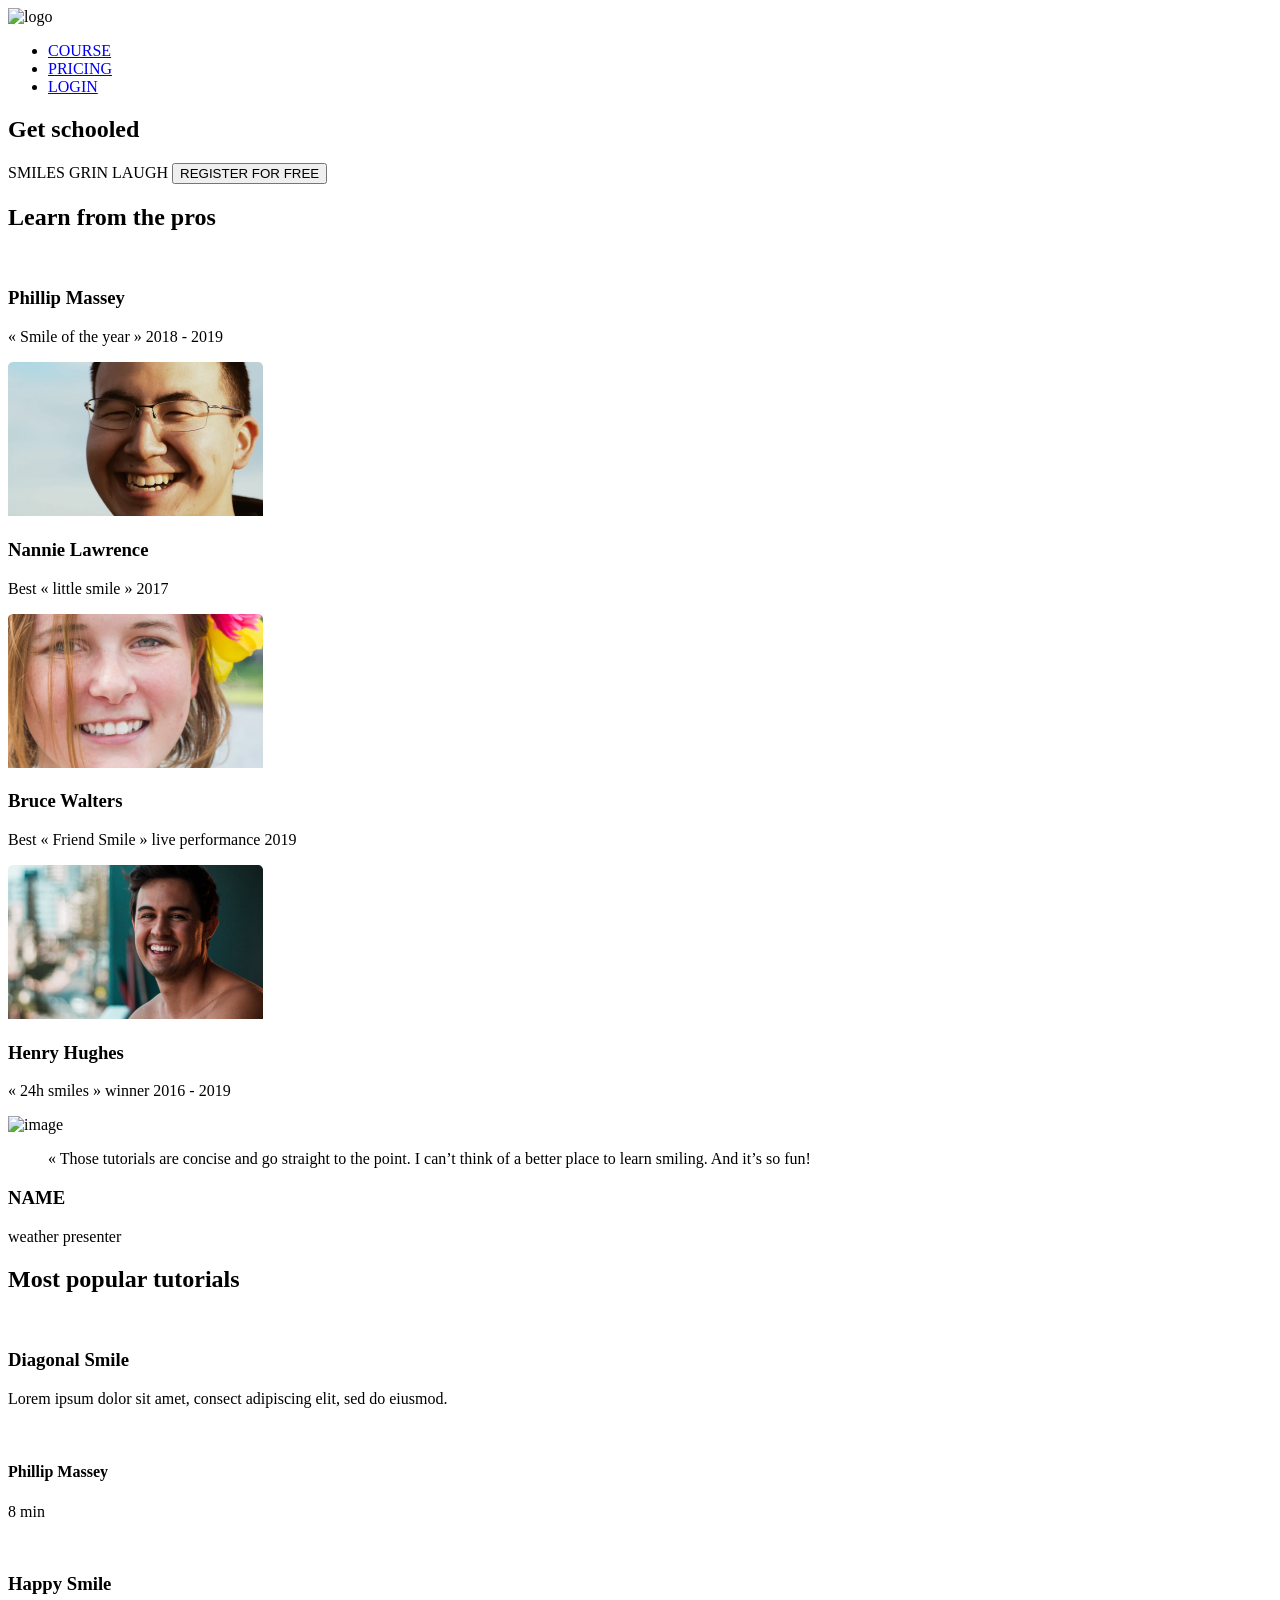
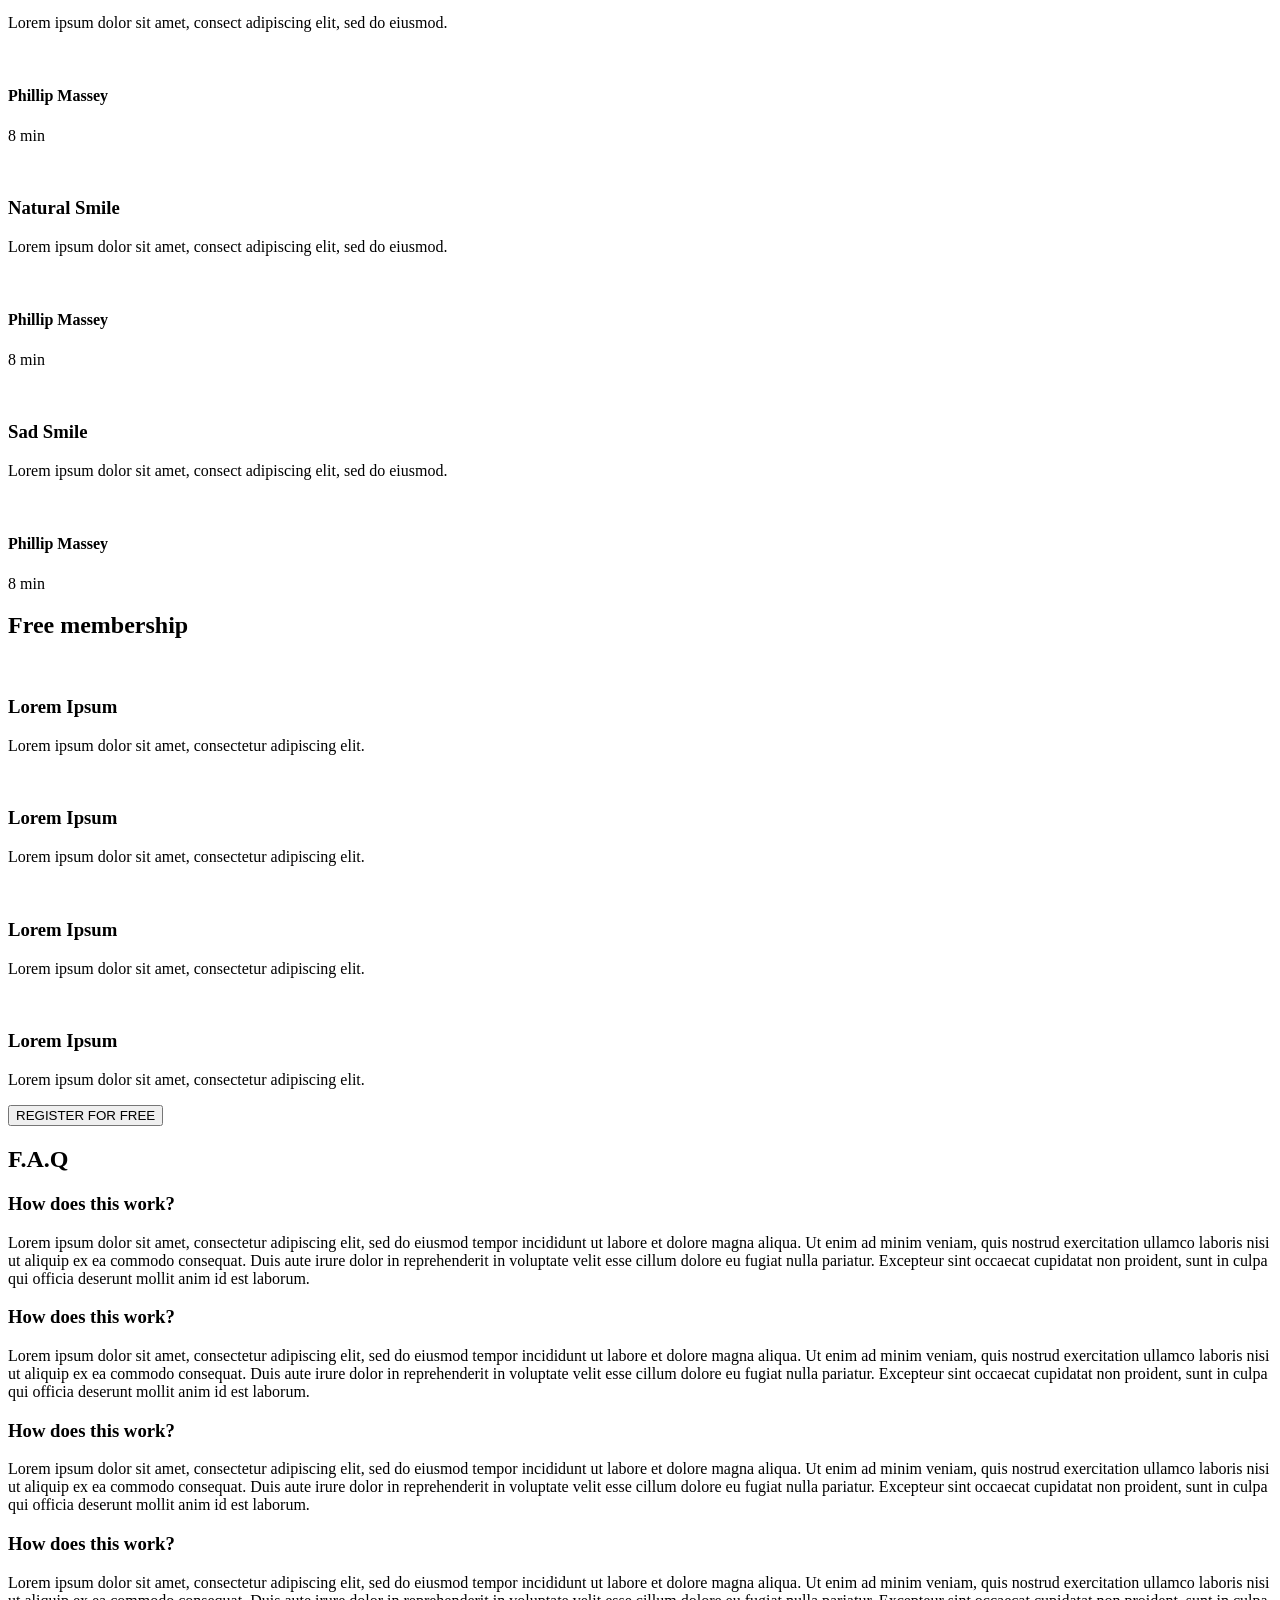
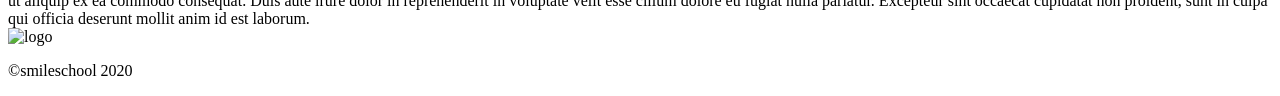
==== css_advanced/index.html @ 1b06cfef "New directory added." ====
<!DOCTYPE html>
<html lang="en">
<head>
    <meta charset="UTF-8">
    <meta name="viewport" content="width=device-width, initial-scale=1.0">
    <script src="https://kit.fontawesome.com/4a2b055604.js" crossorigin="anonymous"></script>
    <title>Document</title>
</head>
<body>
    <header>
        <nav>
            <img src="https://fakeimg.pl/250x250?text=Sample+Logo" alt="logo">
          
            <ul>
                <li><a href="#">COURSE</a></li>
                <li><a href="#">PRICING</a></li>
                <li><a href="#">LOGIN</a></li>
            </ul>
        </nav>
        
    </header>
    <main>
        <section>
            <div>
                <h1>Get schooled</h1>
                <span>SMILES</span>
                <span>GRIN</span>
                <span>LAUGH</span>
                <button>REGISTER FOR FREE</button>
            </div>
            <div>
                <h2>Learn from the pros</h2>
                <div>
                    <div>
                        <img src="./images/1 (3).png" alt="">
                        <h3>Phillip Massey</h3>
                        <p>« Smile of the year » 2018 - 2019</p>
                    </div>
                    <div>
                        <img src="./images/6.png" alt="">
                        <h3>Nannie Lawrence</h3>
                        <p>Best « little smile » 2017</p>
                    </div>
                    <div>
                        <img src="./images/7.png" alt="">
                        <h3>Bruce Walters</h3>
                        <p>Best « Friend Smile » live performance 2019</p>
                    </div>
                    <div>
                        <img src="./images/8.png" alt="">
                        <h3>Henry Hughes</h3>
                        <p>« 24h smiles » winner 2016 - 2019</p>
                    </div>
                </div>
            </div>
        </section>
        <section>
            <div>
                <img src="./images/Bitmap.png" alt="image">
            </div>
            <div>
                <blockquote>« Those tutorials are concise and go straight to the point. I can’t think of a better place to learn smiling. And it’s so fun!</blockquote>
                <h3>NAME</h3>
                <P>weather presenter</P>
            </div>
        </section>
        <section>
            <h2>Most popular tutorials</h2>
            <div>
                <img src="./images/Bitmap (1).png" alt="">
                <h3>Diagonal Smile</h3>
                <p>Lorem ipsum dolor sit amet, consect adipiscing elit, sed do eiusmod.</p>
                <div>
                    <img src="./images/1 (3).png" alt="">
                    <h4>Phillip Massey</h4>
                </div>
                <div>
                    <div><i class="fa-solid fa-star"></i></div>
                    <div><i class="fa-solid fa-star"></i></div>
                    <div><i class="fa-solid fa-star"></i></div>
                    <div><i class="fa-solid fa-star"></i></div>
                    <div><i class="fa-solid fa-star"></i></div>
                </div>
                <p>8 min</p>
            </div>
            <div>
                <img src="./images/Bitmap (4).png" alt="">
                <h3>Happy Smile</h3>
                <p>Lorem ipsum dolor sit amet, consect adipiscing elit, sed do eiusmod.</p>
                <div>
                    <img src="./images/1 (3).png" alt="">
                    <h4>Phillip Massey</h4>
                </div>
                <div>
                    <div><i class="fa-solid fa-star"></i></div>
                    <div><i class="fa-solid fa-star"></i></div>
                    <div><i class="fa-solid fa-star"></i></div>
                    <div><i class="fa-solid fa-star"></i></div>
                    <div><i class="fa-solid fa-star"></i></div>
                </div>
                <p>8 min</p>
            </div>
            <div>
                <img src="./images/Bitmap (3).png" alt="">
                <h3>Natural Smile</h3>
                <p>Lorem ipsum dolor sit amet, consect adipiscing elit, sed do eiusmod.</p>
                <div>
                    <img src="./images/1 (3).png" alt="">
                    <h4>Phillip Massey</h4>
                </div>
                <div>
                    <div><i class="fa-solid fa-star"></i></div>
                    <div><i class="fa-solid fa-star"></i></div>
                    <div><i class="fa-solid fa-star"></i></div>
                    <div><i class="fa-solid fa-star"></i></div>
                    <div><i class="fa-solid fa-star"></i></div>
                </div>
                <p>8 min</p>
            </div>
            <div>
                <img src="./images/Bitmap (2).png" alt="">
                <h3>Sad Smile</h3>
                <p>Lorem ipsum dolor sit amet, consect adipiscing elit, sed do eiusmod.</p>
                <div>
                    <img src="./images/1 (3).png" alt="">
                    <h4>Phillip Massey</h4>
                </div>
                <div>
                    <div><i class="fa-solid fa-star"></i></div>
                    <div><i class="fa-solid fa-star"></i></div>
                    <div><i class="fa-solid fa-star"></i></div>
                    <div><i class="fa-solid fa-star"></i></div>
                    <div><i class="fa-solid fa-star"></i></div>
                </div>
                <p>8 min</p>
            </div>
        </section>
        <section>
            <h2>Free membership</h2>
            <div>
                <img src="./images/smile.svg" alt="">
                <h3>Lorem Ipsum</h3>
                <p>Lorem ipsum dolor sit amet, consectetur adipiscing elit.</p>
            </div>
            <div>
                <img src="./images/smile.svg" alt="">
                <h3>Lorem Ipsum</h3>
                <p>Lorem ipsum dolor sit amet, consectetur adipiscing elit.</p>
            </div>
            <div>
                <img src="./images/smile.svg" alt="">
                <h3>Lorem Ipsum</h3>
                <p>Lorem ipsum dolor sit amet, consectetur adipiscing elit.</p>
            </div>
            <div>
                <img src="./images/smile.svg" alt="">
                <h3>Lorem Ipsum</h3>
                <p>Lorem ipsum dolor sit amet, consectetur adipiscing elit.</p>
            </div>
            <button>REGISTER FOR FREE</button>
        </section>
        <section>
            <h2>F.A.Q</h2>
            <div>
                <div>
                    <div>
                        <h3>How does this work?</h3>
                    </div>
                    <div>
                        Lorem ipsum dolor sit amet, consectetur adipiscing elit, sed do eiusmod tempor incididunt ut labore et dolore magna aliqua. Ut enim ad minim veniam, quis nostrud exercitation ullamco laboris nisi ut aliquip ex ea commodo consequat. Duis aute irure dolor in reprehenderit in voluptate velit esse cillum dolore eu fugiat nulla pariatur. Excepteur sint occaecat cupidatat non proident, sunt in culpa qui officia deserunt mollit anim id est laborum.
                    </div>

                    <div>
                        <h3>How does this work?</h3>
                    </div>
                    <div>
                        Lorem ipsum dolor sit amet, consectetur adipiscing elit, sed do eiusmod tempor incididunt ut labore et dolore magna aliqua. Ut enim ad minim veniam, quis nostrud exercitation ullamco laboris nisi ut aliquip ex ea commodo consequat. Duis aute irure dolor in reprehenderit in voluptate velit esse cillum dolore eu fugiat nulla pariatur. Excepteur sint occaecat cupidatat non proident, sunt in culpa qui officia deserunt mollit anim id est laborum.
                    </div>
                </div>
                <div>
                    <div>
                        <h3>How does this work?</h3>
                    </div>
                    <div>
                        Lorem ipsum dolor sit amet, consectetur adipiscing elit, sed do eiusmod tempor incididunt ut labore et dolore magna aliqua. Ut enim ad minim veniam, quis nostrud exercitation ullamco laboris nisi ut aliquip ex ea commodo consequat. Duis aute irure dolor in reprehenderit in voluptate velit esse cillum dolore eu fugiat nulla pariatur. Excepteur sint occaecat cupidatat non proident, sunt in culpa qui officia deserunt mollit anim id est laborum.
                    </div>
                    <div>
                        <h3>How does this work?</h3>
                    </div>
                    <div>
                        Lorem ipsum dolor sit amet, consectetur adipiscing elit, sed do eiusmod tempor incididunt ut labore et dolore magna aliqua. Ut enim ad minim veniam, quis nostrud exercitation ullamco laboris nisi ut aliquip ex ea commodo consequat. Duis aute irure dolor in reprehenderit in voluptate velit esse cillum dolore eu fugiat nulla pariatur. Excepteur sint occaecat cupidatat non proident, sunt in culpa qui officia deserunt mollit anim id est laborum.
                    </div>
                </div>
            </div>
        </section>
    </main>
    <footer>
        <section>
            <div>
                <img src="https://fakeimg.pl/250x250?text=Sample+Logo" alt="logo">
                <div>
                    <i class="fa-brands fa-facebook"></i>
                    <i class="fa-brands fa-twitter"></i>
                    <i class="fa-brands fa-instagram"></i>
                </div>
            </div>
            <p>©smileschool 2020</p>
        </section>
    </footer>
</body>
</html>
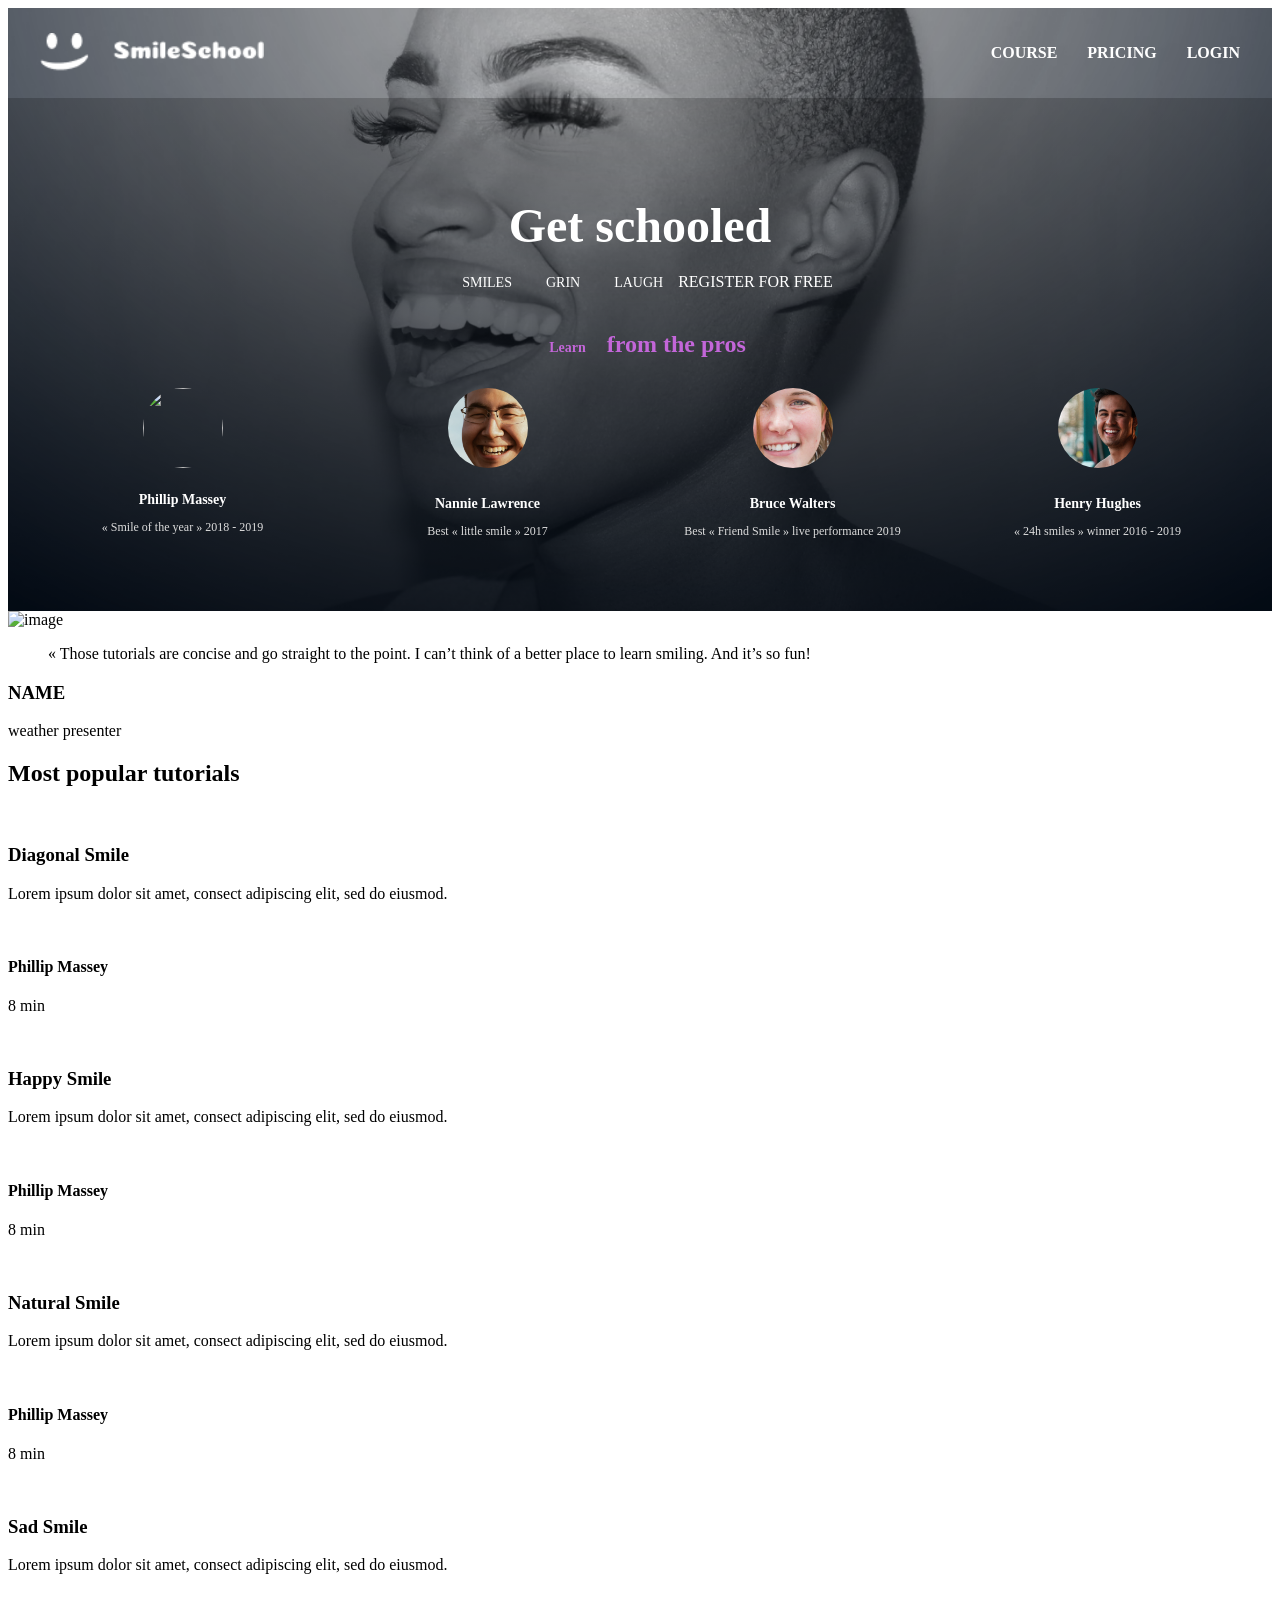
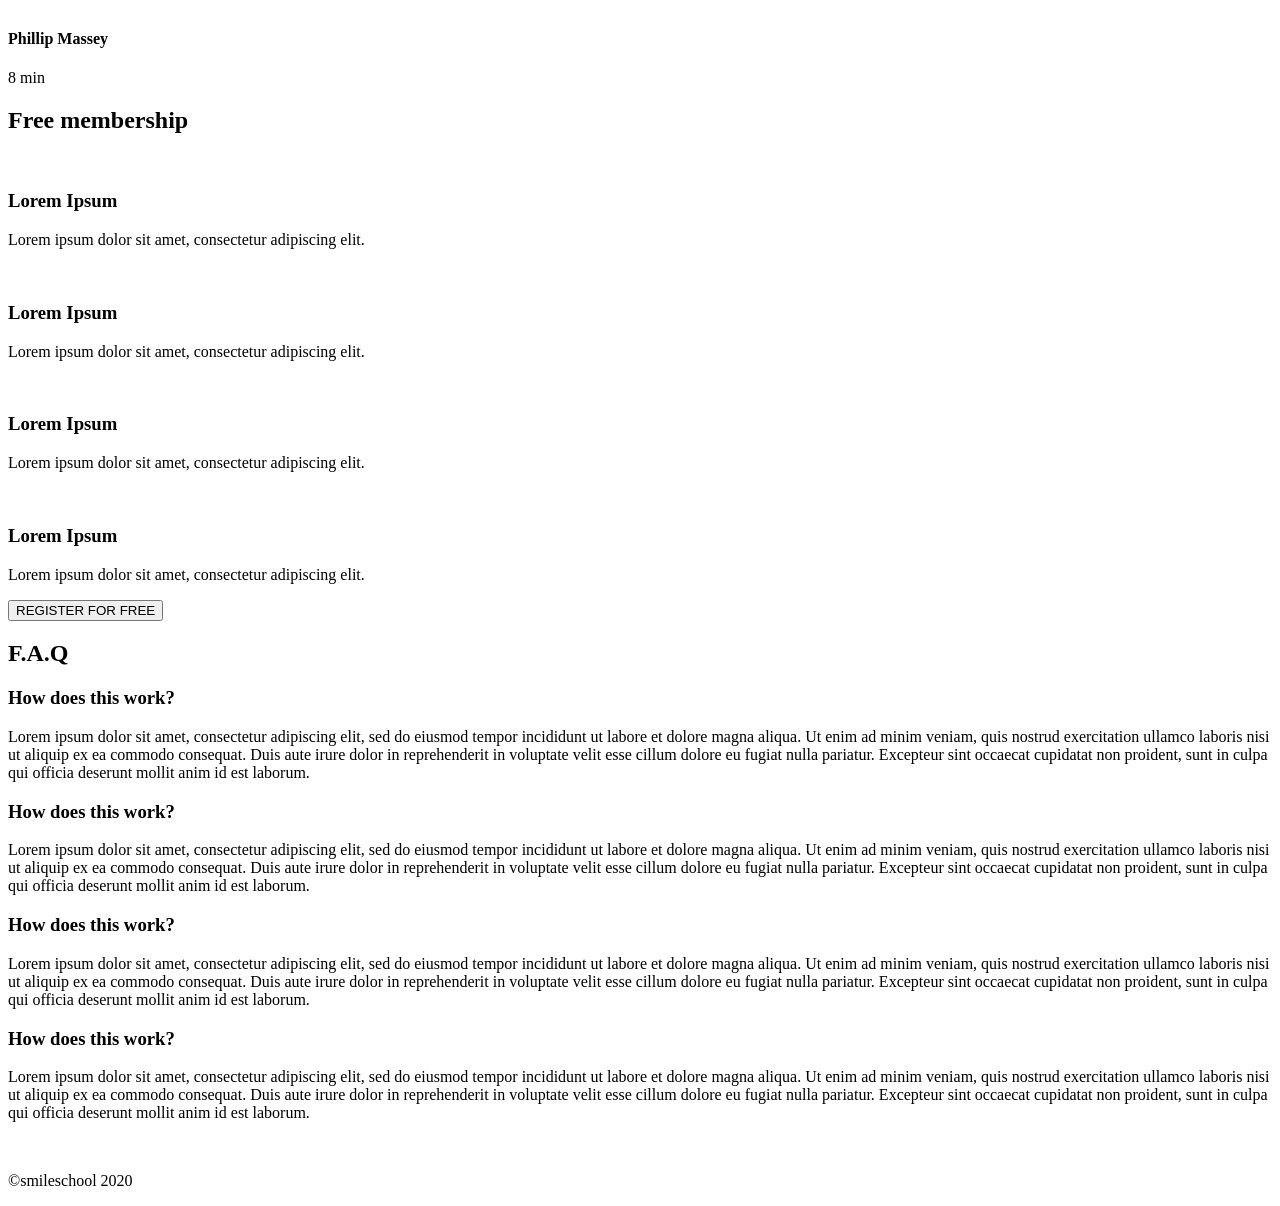
==== commit 953ca934: "Add hero section styles and update HTML structure Linked a new stylesheet and updated the HTML struc" ====
--- a/css_advanced/index.html
+++ b/css_advanced/index.html
@@ -4,13 +4,15 @@
     <meta charset="UTF-8">
     <meta name="viewport" content="width=device-width, initial-scale=1.0">
     <script src="https://kit.fontawesome.com/4a2b055604.js" crossorigin="anonymous"></script>
+    <link rel="stylesheet" href="styles.css">
+    
     <title>Document</title>
 </head>
 <body>
+    <div class="hero-wrapper">
     <header>
         <nav>
-            <img src="https://fakeimg.pl/250x250?text=Sample+Logo" alt="logo">
-          
+          <img src="./images/logo.png" alt= "logo">
             <ul>
                 <li><a href="#">COURSE</a></li>
                 <li><a href="#">PRICING</a></li>
@@ -21,15 +23,26 @@
     </header>
     <main>
         <section>
-            <div>
-                <h1>Get schooled</h1>
-                <span>SMILES</span>
-                <span>GRIN</span>
-                <span>LAUGH</span>
-                <button>REGISTER FOR FREE</button>
-            </div>
-            <div>
-                <h2>Learn from the pros</h2>
+            <div class="body_center">
+                <h1 class="resizefont">Get schooled</h1>
+               
+                <div class="fixpadding">
+                    <span>SMILES</span>
+                    <span>GRIN</span>
+                    <span>LAUGH</span
+                    <button class="button">REGISTER FOR FREE</button>
+                </div>
+                
+            </div>
+        <div>
+<h2 class="learnfrompros">
+        <span class="first-word">Learn</span> from the pros
+</h2>
+
+
+</div>
+
+
                 <div>
                     <div>
                         <img src="./images/1 (3).png" alt="">
@@ -197,7 +210,7 @@
     <footer>
         <section>
             <div>
-                <img src="https://fakeimg.pl/250x250?text=Sample+Logo" alt="logo">
+                <img src="./images/logo.png" alt="logo">
                 <div>
                     <i class="fa-brands fa-facebook"></i>
                     <i class="fa-brands fa-twitter"></i>
--- a/css_advanced/styles.css
+++ b/css_advanced/styles.css
@@ -0,0 +1,101 @@
+.hero-wrapper {
+    background-image: url('images/Object.png');
+    background-size: cover;
+    background-position: center;
+    background-repeat: no-repeat;
+}
+
+header {
+    padding: 20px 0;
+}
+
+nav {
+    display: flex;
+    justify-content: space-between;
+    align-items: center;
+    max-width: 1200px;
+    margin: 0 auto;
+    padding: 0 20px;
+}
+
+nav img {
+    height: 40px;
+}
+
+ul {
+    display: flex;
+    gap: 30px;
+    list-style: none;
+}
+
+ul li a {
+    text-decoration: none;
+    color: #fff;
+    font-weight: bold;
+}
+
+main section:first-of-type {
+    background: linear-gradient(180deg, rgba(0,0,0,0.2) 0%, rgba(0,0,0,0.5) 100%);
+    color: #fff;
+    text-align: center;
+    padding: 60px 20px;
+}
+
+main section:first-of-type h1 {
+    font-size: 48px;
+    font-weight: bold;
+    margin-bottom: 20px;
+}
+
+main section:first-of-type span {
+    display: inline-block;
+    margin: 0 15px;
+    font-size: 14px;
+}
+
+main section:first-of-type button {
+    background-color: #c366d9;
+    color: #fff;
+    border: none;
+    padding: 12px 30px;
+    border-radius: 25px;
+    font-weight: bold;
+    cursor: pointer;
+    margin: 20px 0;
+}
+
+main section:first-of-type h2 {
+    font-size: 24px;
+    color: #c366d9;
+    margin: 40px 0 30px;
+}
+
+main section:first-of-type > div:last-child {
+    display: grid;
+    grid-template-columns: repeat(4, 1fr);
+    gap: 20px;
+    max-width: 1200px;
+    margin: 0 auto;
+}
+
+main section:first-of-type > div:last-child > div {
+    text-align: center;
+}
+
+main section:first-of-type > div:last-child img {
+    width: 80px;
+    height: 80px;
+    border-radius: 50%;
+    object-fit: cover;
+    margin-bottom: 10px;
+}
+
+main section:first-of-type > div:last-child h3 {
+    font-size: 14px;
+    margin-bottom: 5px;
+}
+
+main section:first-of-type > div:last-child p {
+    font-size: 12px;
+    color: #ddd;
+}
